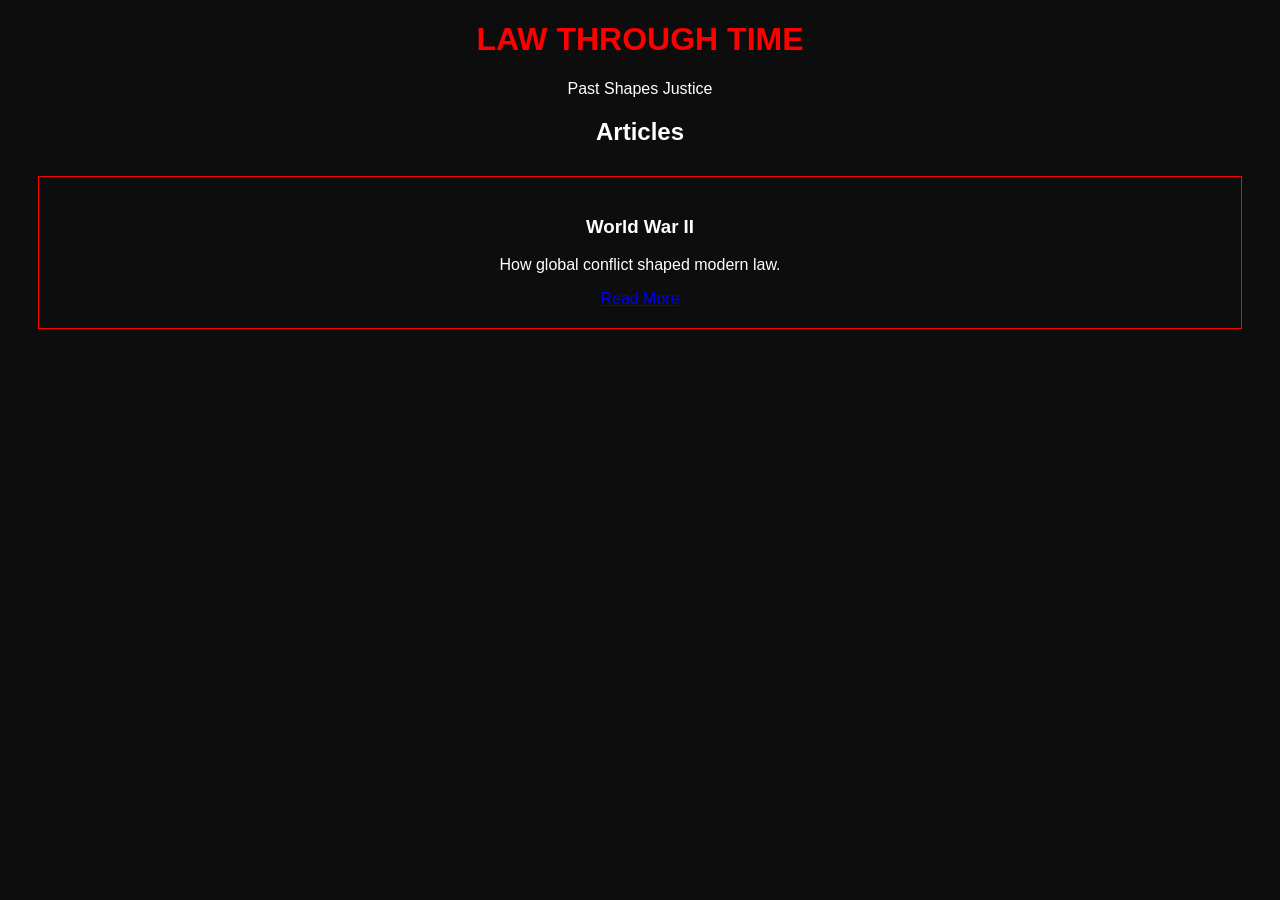
==== index.html @ df65350a "Add files via upload" ====
<!DOCTYPE html>
<html>
<head>
  <title>Law Through Time</title>
  <link rel="stylesheet" href="style.css">
</head>

<body>

<h1>LAW THROUGH TIME</h1>
<p>Past Shapes Justice</p>

<h2>Articles</h2>

<div class="article">
  <h3>World War II</h3>
  <p>How global conflict shaped modern law.</p>
  <a href="article1.html">Read More</a>
</div>

</body>
</html>
---- style.css ----
body {
  background: #0d0d0d;
  color: white;
  font-family: Arial;
  text-align: center;
}

h1 {
  color: red;
}

.article {
  margin: 30px;
  padding: 20px;
  border: 1px solid red;
}
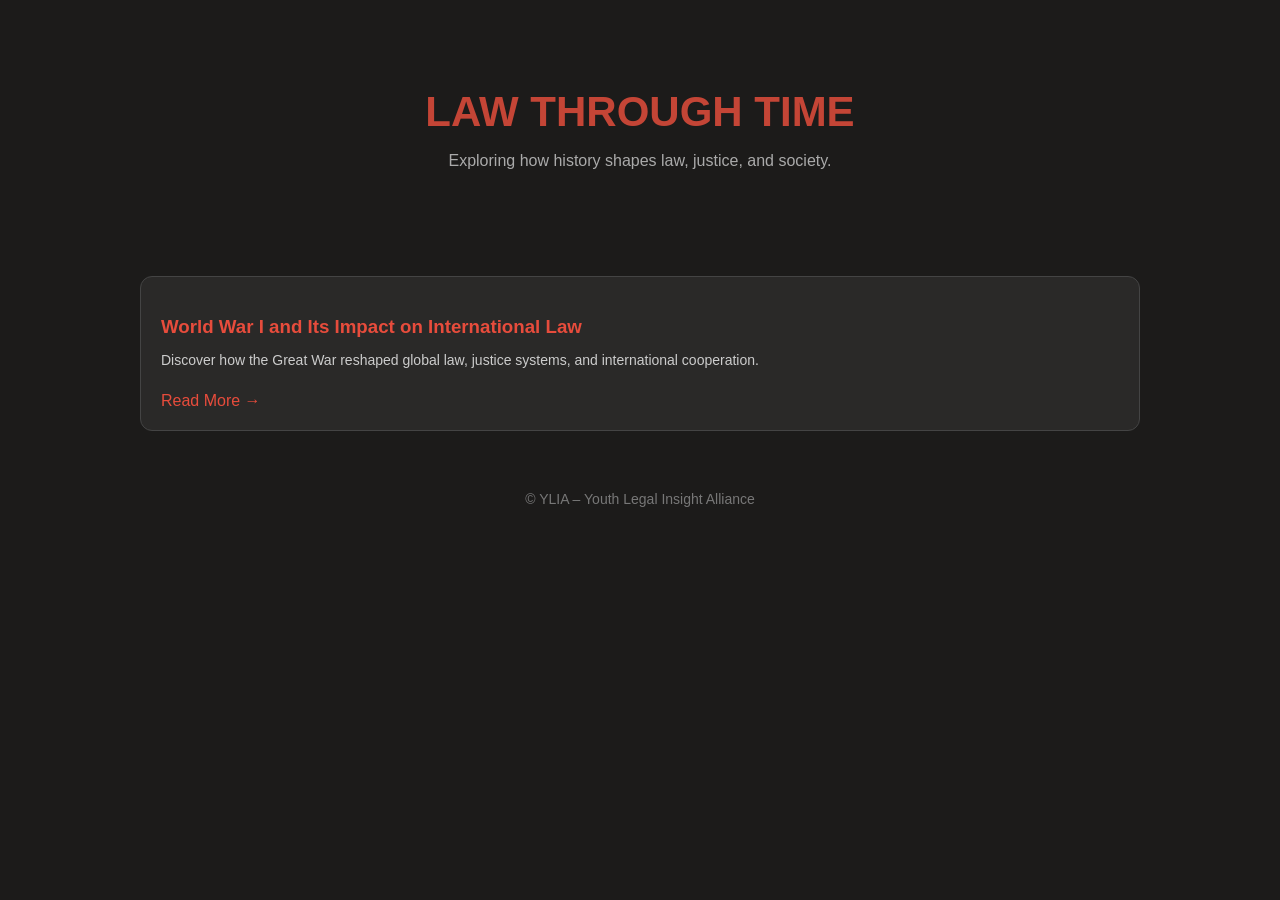
==== commit ee27db02: "Add files via upload" ====
--- a/index.html
+++ b/index.html
@@ -1,22 +1,134 @@
 <!DOCTYPE html>
 <html>
 <head>
-  <title>Law Through Time</title>
-  <link rel="stylesheet" href="style.css">
+  <title>Law Through Time | YLIA</title>
+
+  <meta name="description" content="Law Through Time explores how history shapes law, justice, and society.">
+
+  <style>
+    body {
+      margin: 0;
+      font-family: 'Segoe UI', sans-serif;
+      background: #1c1b1a;
+      color: #e8e3dc;
+    }
+
+    header {
+      text-align: center;
+      padding: 60px 20px 30px;
+      animation: fadeIn 1.5s ease;
+    }
+
+    h1 {
+      font-size: 42px;
+      color: #c44536;
+      margin-bottom: 10px;
+    }
+
+    .tagline {
+      font-size: 16px;
+      color: #aaa;
+    }
+
+    .container {
+      max-width: 1000px;
+      margin: auto;
+      padding: 20px;
+    }
+
+    .articles {
+      display: grid;
+      grid-template-columns: repeat(auto-fit, minmax(280px, 1fr));
+      gap: 25px;
+      margin-top: 40px;
+    }
+
+    .card {
+      background: #2a2928;
+      padding: 20px;
+      border-radius: 12px;
+      transition: 0.3s;
+      border: 1px solid #444;
+    }
+
+    .card:hover {
+      transform: translateY(-8px);
+      border-color: #c44536;
+    }
+
+    .card h3 {
+      color: #e74c3c;
+      margin-bottom: 10px;
+    }
+
+    .card p {
+      font-size: 14px;
+      color: #ccc;
+    }
+
+    .card a {
+      display: inline-block;
+      margin-top: 10px;
+      color: #e74c3c;
+      text-decoration: none;
+    }
+
+    .card a:hover {
+      text-decoration: underline;
+    }
+
+    footer {
+      text-align: center;
+      padding: 40px 20px;
+      font-size: 14px;
+      color: #777;
+    }
+
+    @keyframes fadeIn {
+      from {opacity: 0;}
+      to {opacity: 1;}
+    }
+  </style>
 </head>
 
 <body>
 
-<h1>LAW THROUGH TIME</h1>
-<p>Past Shapes Justice</p>
+<header>
+  <h1>LAW THROUGH TIME</h1>
+  <p class="tagline">
+    Exploring how history shapes law, justice, and society.
+  </p>
+</header>
 
-<h2>Articles</h2>
+<div class="container">
 
-<div class="article">
-  <h3>World War II</h3>
-  <p>How global conflict shaped modern law.</p>
-  <a href="article1.html">Read More</a>
+  <div class="articles">
+
+    <!-- 🔥 บทความที่ 1 -->
+    <div class="card">
+      <h3>World War I and Its Impact on International Law</h3>
+      <p>
+        Discover how the Great War reshaped global law, justice systems, and international cooperation.
+      </p>
+      <a href="article1.html">Read More →</a>
+    </div>
+
+    <!-- 🔥 เพิ่มบทความในอนาคตตรงนี้ -->
+    <!--
+    <div class="card">
+      <h3>Cyberbullying and the Law</h3>
+      <p>Understanding legal consequences in the digital age.</p>
+      <a href="article2.html">Read More →</a>
+    </div>
+    -->
+
+  </div>
+
 </div>
+
+<footer>
+  © YLIA – Youth Legal Insight Alliance
+</footer>
 
 </body>
 </html>
